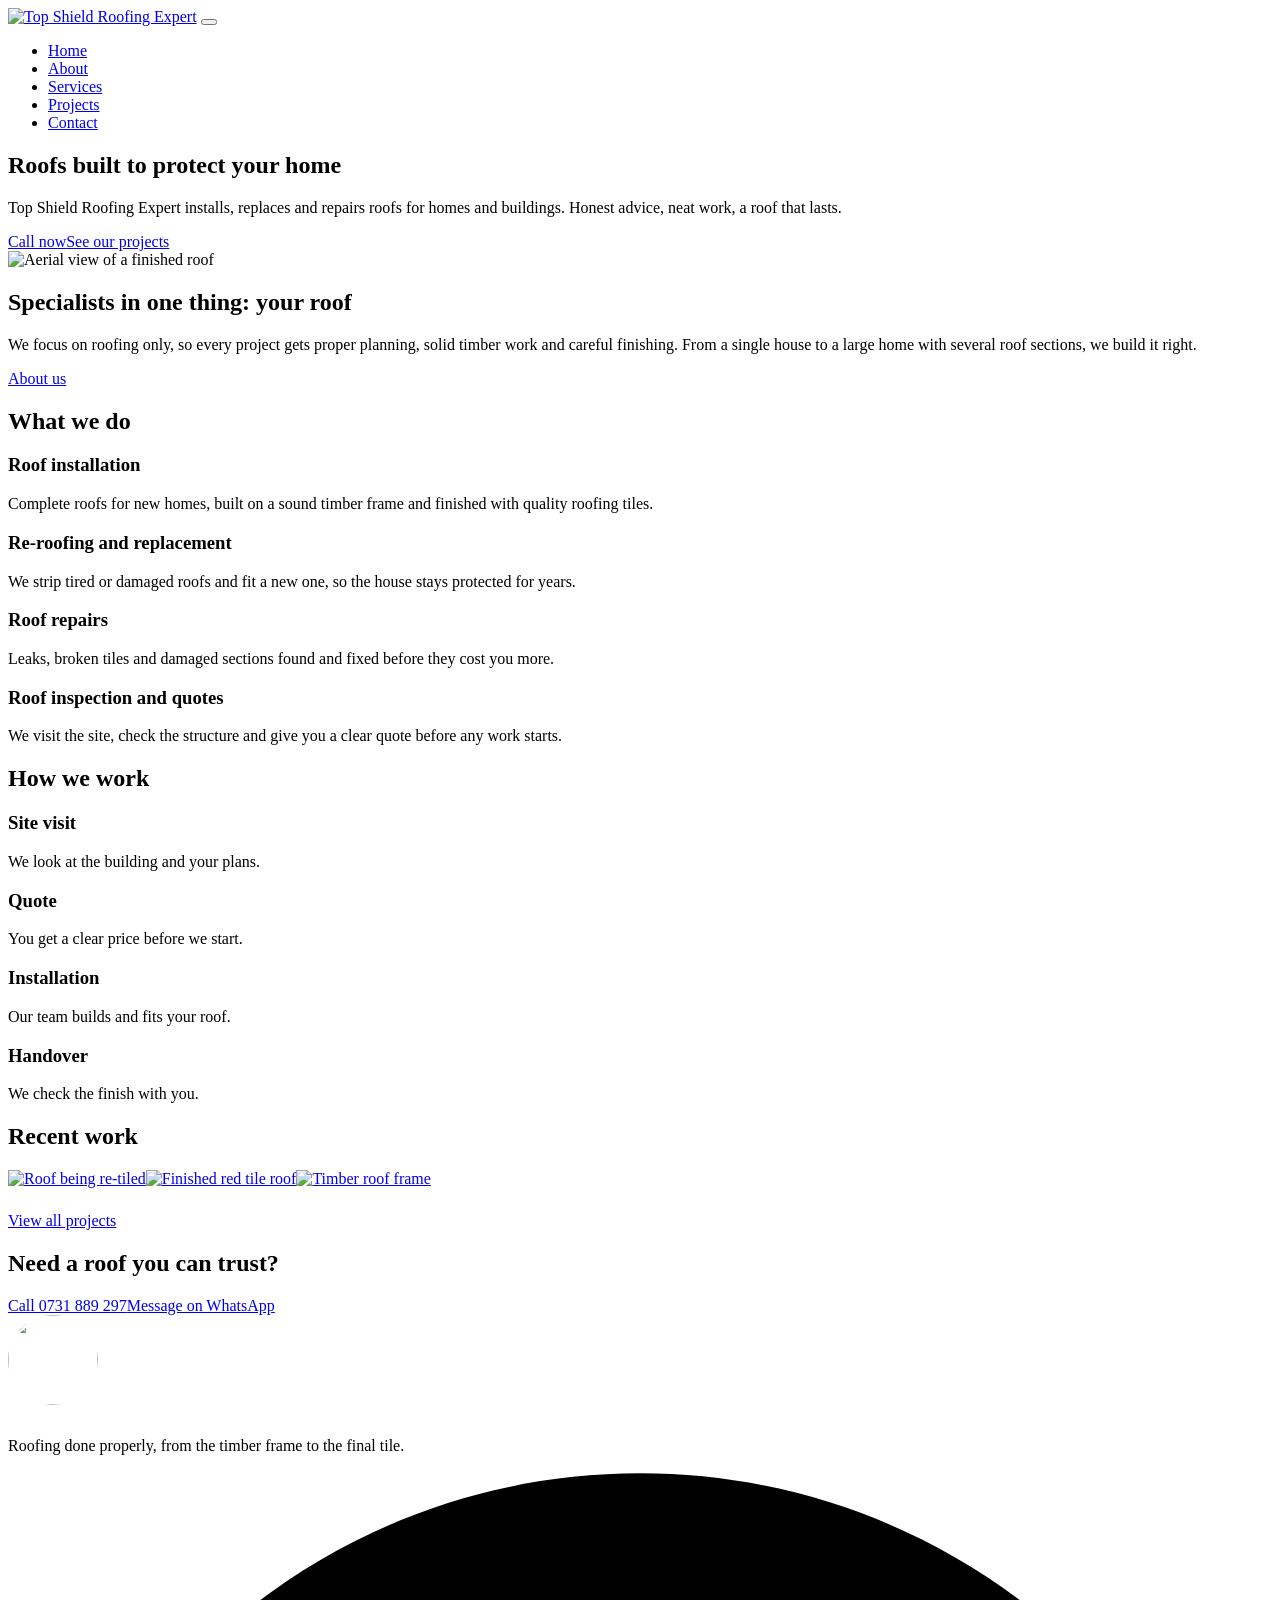
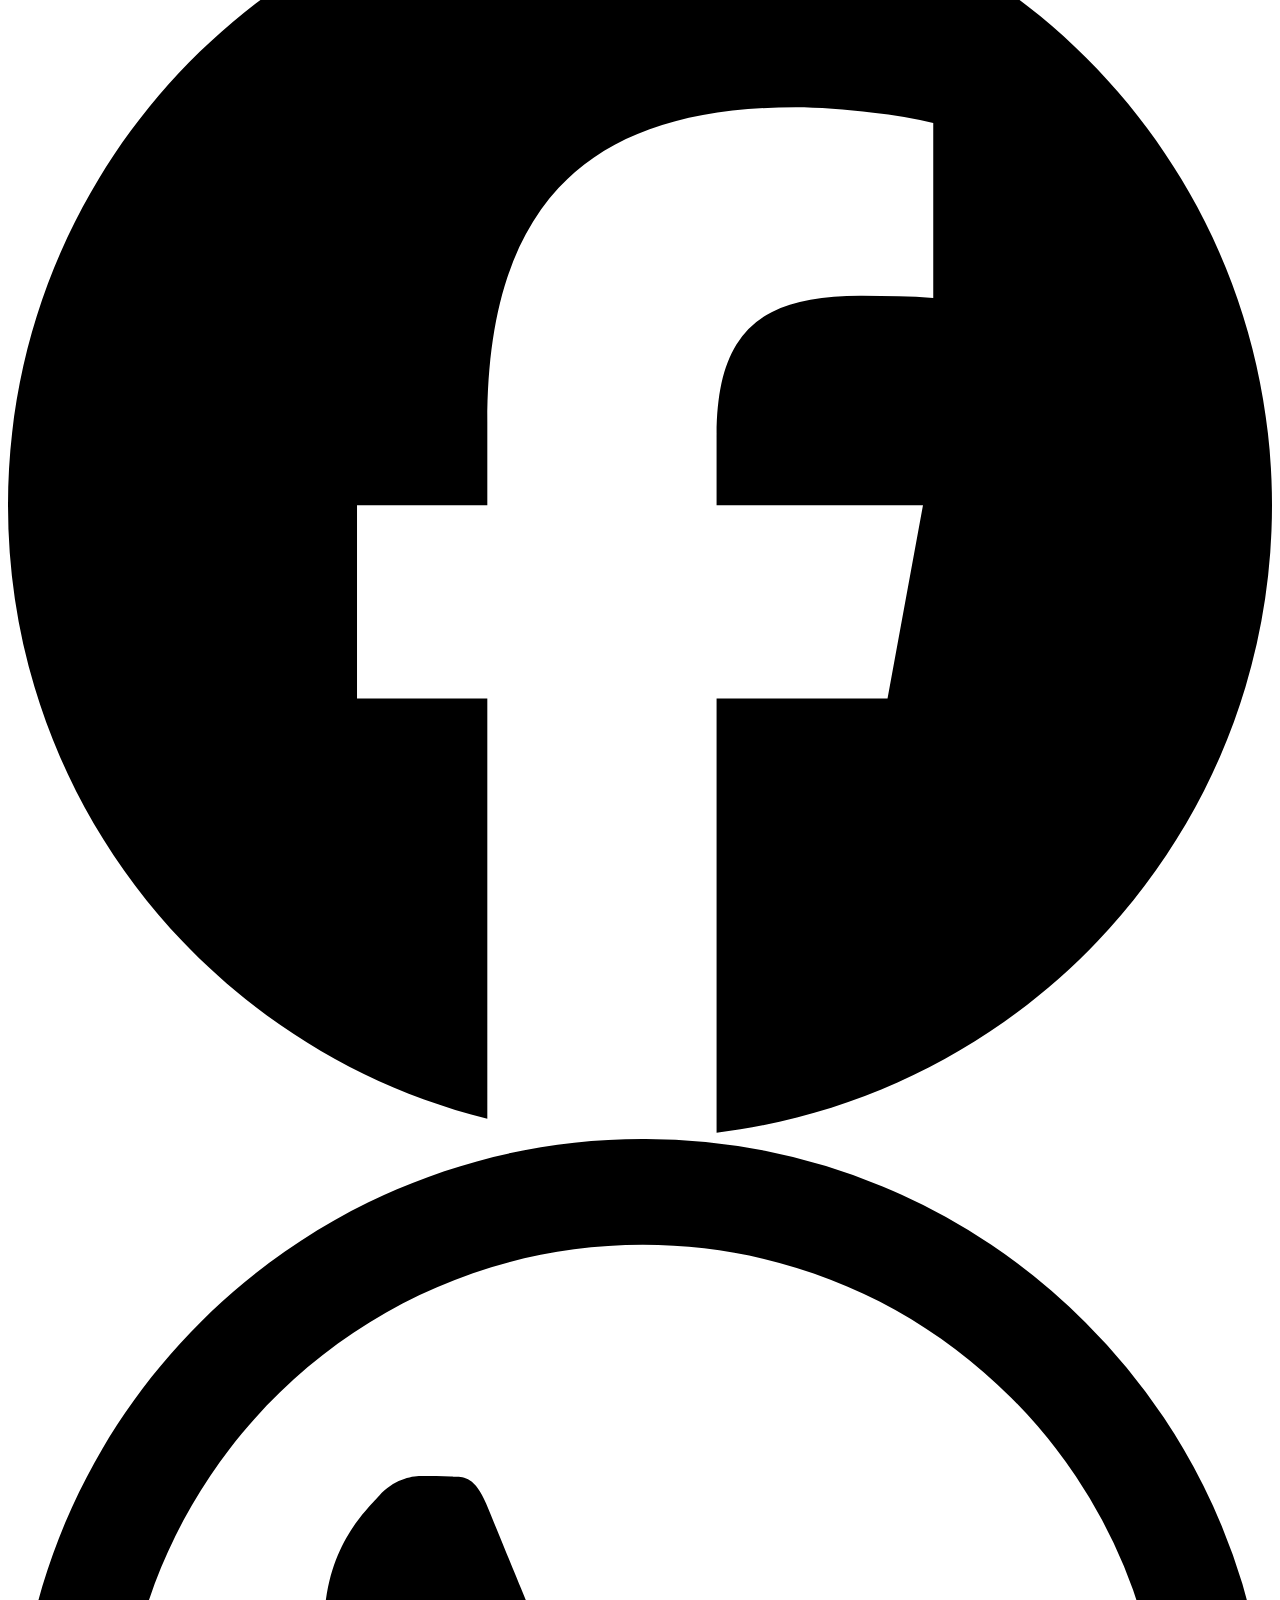
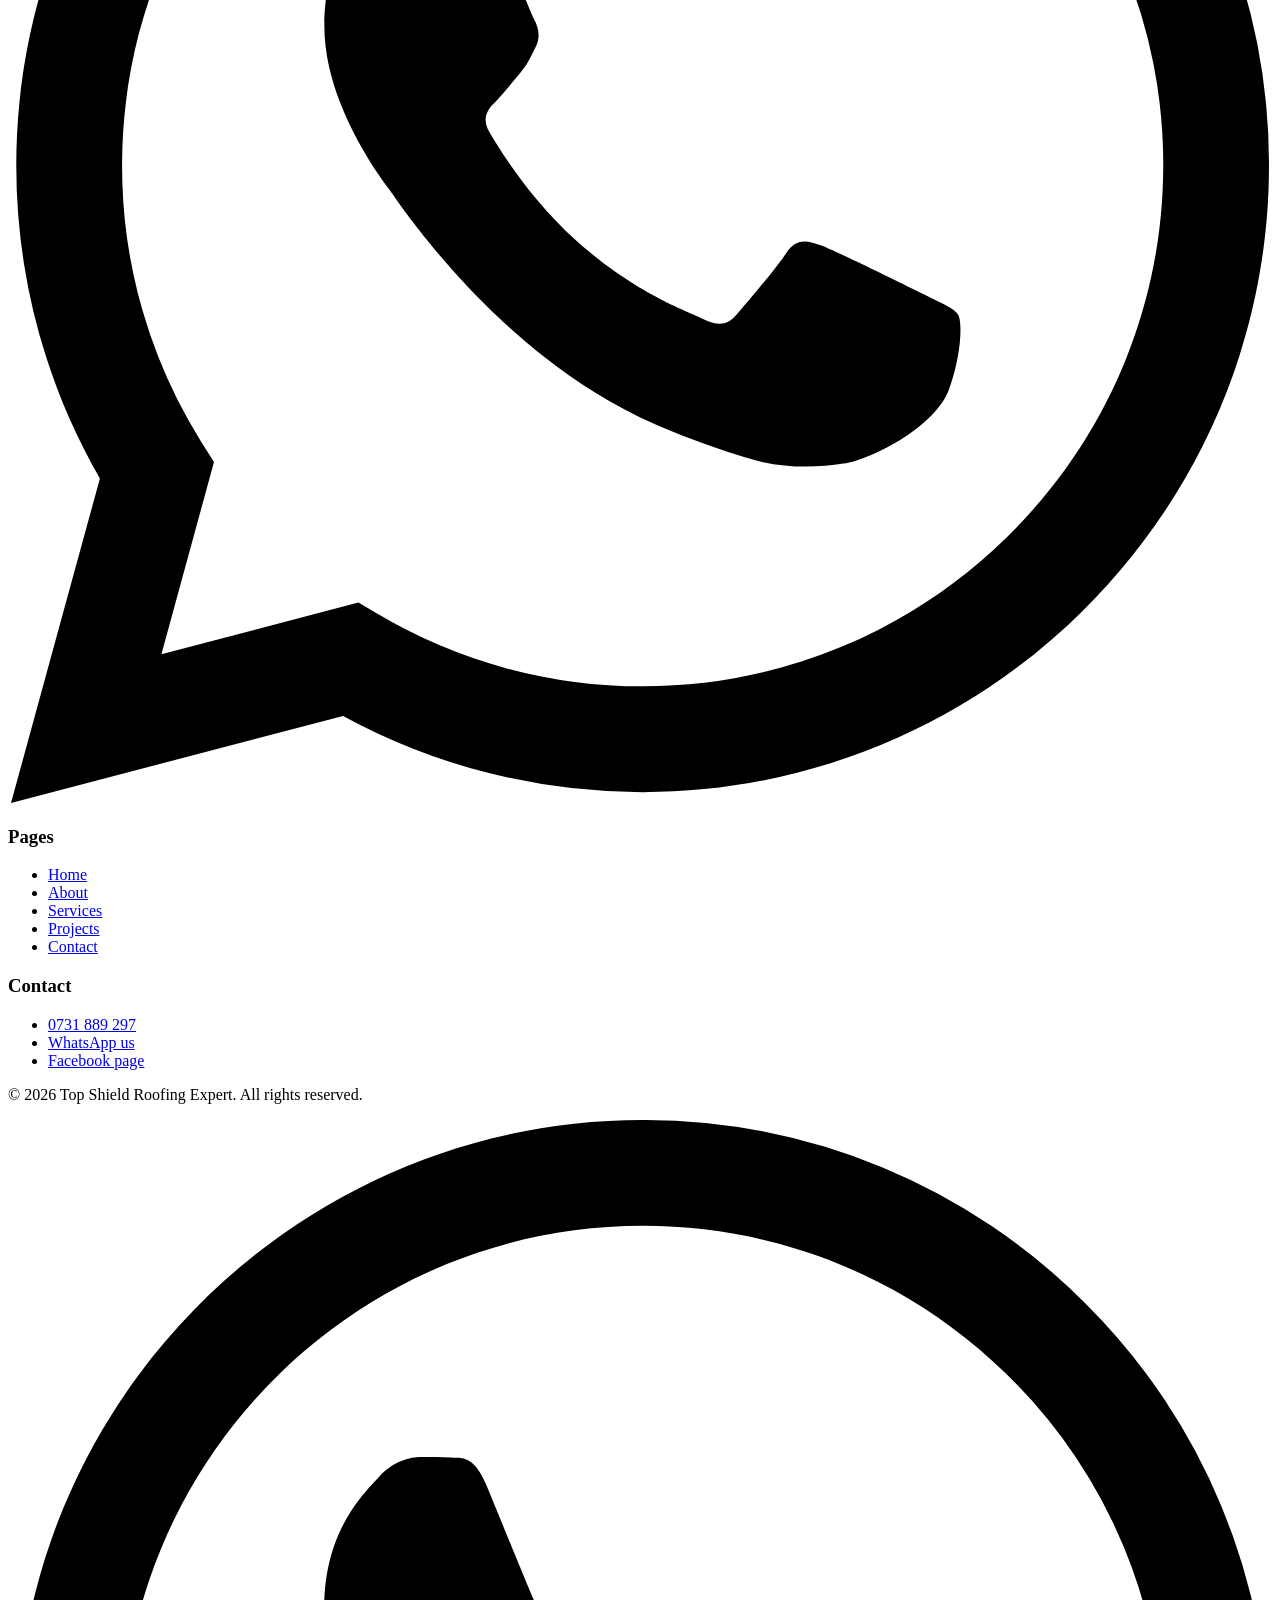
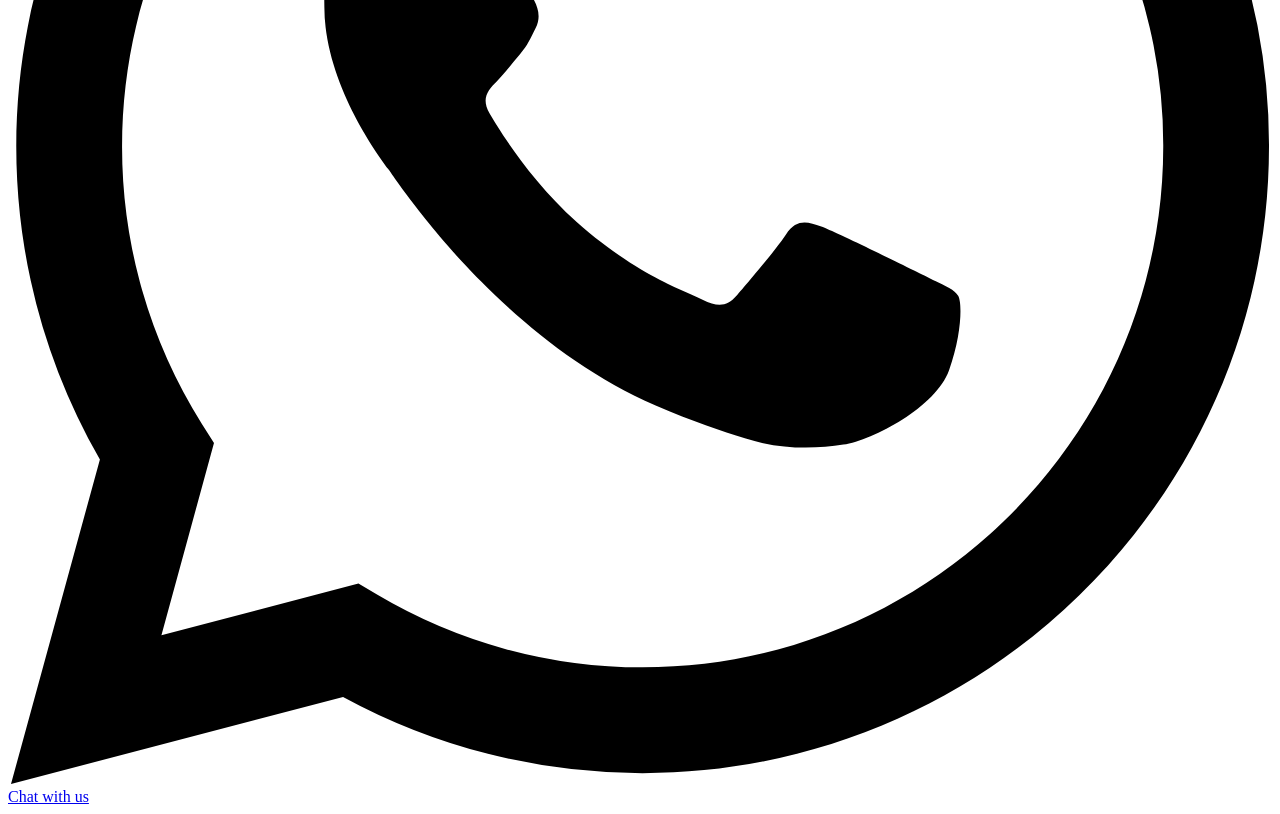
==== index.html @ 204153e8 "Add files via upload" ====
<!DOCTYPE html><html lang="en"><head><meta charset="utf-8"><meta name="viewport" content="width=device-width,initial-scale=1">
<title>Home | Top Shield Roofing Expert</title><meta name="description" content="Top Shield Roofing Expert: roof installation, re-roofing and repairs. Call or WhatsApp 0731 889 297.">
<link rel="icon" href="images/favicon.png"><link rel="preconnect" href="https://fonts.googleapis.com"><link rel="preconnect" href="https://fonts.gstatic.com" crossorigin>
<link href="https://fonts.googleapis.com/css2?family=Barlow:wght@400;600&family=Barlow+Condensed:wght@700;800&display=swap" rel="stylesheet"><link rel="stylesheet" href="css/style.css"></head><body>
<header><div class="wrap nav"><a href="index.html"><img src="images/logo.png" alt="Top Shield Roofing Expert"></a>
<button class="menu" aria-label="Menu" aria-expanded="false"><span></span><span></span><span></span></button><nav><ul><li><a href="index.html" class=on>Home</a></li><li><a href="about.html">About</a></li><li><a href="services.html">Services</a></li><li><a href="projects.html">Projects</a></li><li><a href="contact.html">Contact</a></li></ul></nav></div></header>
<section class="hero"><div class="wrap"><h1>Roofs built to protect your home</h1><p>Top Shield Roofing Expert installs, replaces and repairs roofs for homes and buildings. Honest advice, neat work, a roof that lasts.</p>
<div class="acts"><a class="btn" href="tel:+254731889297">Call now</a><a class="btn ghost" href="projects.html">See our projects</a></div></div></section>
<section><div class="wrap split"><img class="rv" src="images/aerial.jpg" alt="Aerial view of a finished roof" loading="lazy"><div class="rv"><h2>Specialists in one thing: your roof</h2>
<p class="lead">We focus on roofing only, so every project gets proper planning, solid timber work and careful finishing. From a single house to a large home with several roof sections, we build it right.</p><a class="btn" href="about.html">About us</a></div></div></section>
<section style="padding-top:0"><div class="wrap"><h2 class="rv">What we do</h2><div class="rows"><div class="row rv"><h3>Roof installation</h3><p>Complete roofs for new homes, built on a sound timber frame and finished with quality roofing tiles.</p></div><div class="row rv"><h3>Re-roofing and replacement</h3><p>We strip tired or damaged roofs and fit a new one, so the house stays protected for years.</p></div><div class="row rv"><h3>Roof repairs</h3><p>Leaks, broken tiles and damaged sections found and fixed before they cost you more.</p></div><div class="row rv"><h3>Roof inspection and quotes</h3><p>We visit the site, check the structure and give you a clear quote before any work starts.</p></div></div></div></section>
<section class="dark"><div class="wrap"><h2 class="rv">How we work</h2><div class="steps rv"><div><h3>Site visit</h3><p>We look at the building and your plans.</p></div><div><h3>Quote</h3><p>You get a clear price before we start.</p></div><div><h3>Installation</h3><p>Our team builds and fits your roof.</p></div><div><h3>Handover</h3><p>We check the finish with you.</p></div></div></div></section>
<section><div class="wrap"><h2 class="rv">Recent work</h2><div class="feat rv"><a href="images/projects/p1.jpg" data-lb><img src="images/projects/p1.jpg" alt="Roof being re-tiled" loading="lazy"></a><a href="images/projects/p2.jpg" data-lb><img src="images/projects/p2.jpg" alt="Finished red tile roof" loading="lazy"></a><a href="images/projects/p3.jpg" data-lb><img src="images/projects/p3.jpg" alt="Timber roof frame" loading="lazy"></a></div>
<p style="margin-top:1.5rem"><a class="btn" href="projects.html">View all projects</a></p></div></section><section class="band"><div class="wrap rv"><h2>Need a roof you can trust?</h2><a class="btn" href="tel:+254731889297">Call 0731 889 297</a><a class="btn ghost" href="https://wa.me/254731889297?text=Hello%20Top%20Shield%2C%20I%27d%20like%20a%20roofing%20quote." target="_blank" rel="noopener">Message on WhatsApp</a></div></section>
<footer><div class="wrap"><div class="fg"><div><img src="images/logo-round.png" alt="" width="90" height="90" style="background:#fff;border-radius:50%;margin-bottom:1rem"><p>Roofing done properly, from the timber frame to the final tile.</p>
<div class="soc"><a class="fb" href="https://www.facebook.com/profile.php?id=100088681273731" target="_blank" rel="noopener" aria-label="Top Shield on Facebook"><svg viewBox="0 0 24 24"><path d="M9.101 23.691v-7.98H6.627v-3.667h2.474v-1.58c0-4.085 1.848-5.978 5.858-5.978.401 0 .955.042 1.468.103a8.68 8.68 0 0 1 1.141.195v3.325a8.623 8.623 0 0 0-.653-.036 26.805 26.805 0 0 0-.733-.009c-.707 0-1.259.096-1.675.309a1.686 1.686 0 0 0-.679.622c-.258.42-.374.995-.374 1.752v1.297h3.919l-.386 2.103-.287 1.564h-3.246v8.245C19.396 23.238 24 18.179 24 12.044c0-6.627-5.373-12-12-12s-12 5.373-12 12c0 5.628 3.874 10.35 9.101 11.647Z"/></svg></a><a class="wa" href="https://wa.me/254731889297?text=Hello%20Top%20Shield%2C%20I%27d%20like%20a%20roofing%20quote." target="_blank" rel="noopener" aria-label="Chat on WhatsApp"><svg viewBox="0 0 24 24"><path d="M17.472 14.382c-.297-.149-1.758-.867-2.03-.967-.273-.099-.471-.148-.67.15-.197.297-.767.966-.94 1.164-.173.199-.347.223-.644.075-.297-.15-1.255-.463-2.39-1.475-.883-.788-1.48-1.761-1.653-2.059-.173-.297-.018-.458.13-.606.134-.133.298-.347.446-.52.149-.174.198-.298.298-.497.099-.198.05-.371-.025-.52-.075-.149-.669-1.612-.916-2.207-.242-.579-.487-.5-.669-.51-.173-.008-.371-.01-.57-.01-.198 0-.52.074-.792.372-.272.297-1.04 1.016-1.04 2.479 0 1.462 1.065 2.875 1.213 3.074.149.198 2.096 3.2 5.077 4.487.709.306 1.262.489 1.694.625.712.227 1.36.195 1.871.118.571-.085 1.758-.719 2.006-1.413.248-.694.248-1.289.173-1.413-.074-.124-.272-.198-.57-.347m-5.421 7.403h-.004a9.87 9.87 0 01-5.031-1.378l-.361-.214-3.741.982.998-3.648-.235-.374a9.86 9.86 0 01-1.51-5.26c.001-5.45 4.436-9.884 9.888-9.884 2.64 0 5.122 1.03 6.988 2.898a9.825 9.825 0 012.893 6.994c-.003 5.45-4.437 9.884-9.885 9.884m8.413-18.297A11.815 11.815 0 0012.05 0C5.495 0 .16 5.335.157 11.892c0 2.096.547 4.142 1.588 5.945L.057 24l6.305-1.654a11.882 11.882 0 005.683 1.448h.005c6.554 0 11.89-5.335 11.893-11.893a11.821 11.821 0 00-3.48-8.413Z"/></svg></a></div></div>
<div><h3>Pages</h3><ul><li><a href="index.html" class=on>Home</a></li><li><a href="about.html">About</a></li><li><a href="services.html">Services</a></li><li><a href="projects.html">Projects</a></li><li><a href="contact.html">Contact</a></li></ul></div><div><h3>Contact</h3><ul><li><a href="tel:+254731889297">0731 889 297</a></li><li><a href="https://wa.me/254731889297?text=Hello%20Top%20Shield%2C%20I%27d%20like%20a%20roofing%20quote." target="_blank" rel="noopener">WhatsApp us</a></li><li><a href="https://www.facebook.com/profile.php?id=100088681273731" target="_blank" rel="noopener">Facebook page</a></li></ul></div></div>
<p class="copy">&copy; 2026 Top Shield Roofing Expert. All rights reserved.</p></div></footer>
<a class="float" href="https://wa.me/254731889297?text=Hello%20Top%20Shield%2C%20I%27d%20like%20a%20roofing%20quote." target="_blank" rel="noopener" aria-label="Chat on WhatsApp"><svg viewBox="0 0 24 24"><path d="M17.472 14.382c-.297-.149-1.758-.867-2.03-.967-.273-.099-.471-.148-.67.15-.197.297-.767.966-.94 1.164-.173.199-.347.223-.644.075-.297-.15-1.255-.463-2.39-1.475-.883-.788-1.48-1.761-1.653-2.059-.173-.297-.018-.458.13-.606.134-.133.298-.347.446-.52.149-.174.198-.298.298-.497.099-.198.05-.371-.025-.52-.075-.149-.669-1.612-.916-2.207-.242-.579-.487-.5-.669-.51-.173-.008-.371-.01-.57-.01-.198 0-.52.074-.792.372-.272.297-1.04 1.016-1.04 2.479 0 1.462 1.065 2.875 1.213 3.074.149.198 2.096 3.2 5.077 4.487.709.306 1.262.489 1.694.625.712.227 1.36.195 1.871.118.571-.085 1.758-.719 2.006-1.413.248-.694.248-1.289.173-1.413-.074-.124-.272-.198-.57-.347m-5.421 7.403h-.004a9.87 9.87 0 01-5.031-1.378l-.361-.214-3.741.982.998-3.648-.235-.374a9.86 9.86 0 01-1.51-5.26c.001-5.45 4.436-9.884 9.888-9.884 2.64 0 5.122 1.03 6.988 2.898a9.825 9.825 0 012.893 6.994c-.003 5.45-4.437 9.884-9.885 9.884m8.413-18.297A11.815 11.815 0 0012.05 0C5.495 0 .16 5.335.157 11.892c0 2.096.547 4.142 1.588 5.945L.057 24l6.305-1.654a11.882 11.882 0 005.683 1.448h.005c6.554 0 11.89-5.335 11.893-11.893a11.821 11.821 0 00-3.48-8.413Z"/></svg><span>Chat with us</span></a>
<script src="js/main.js"></script></body></html>
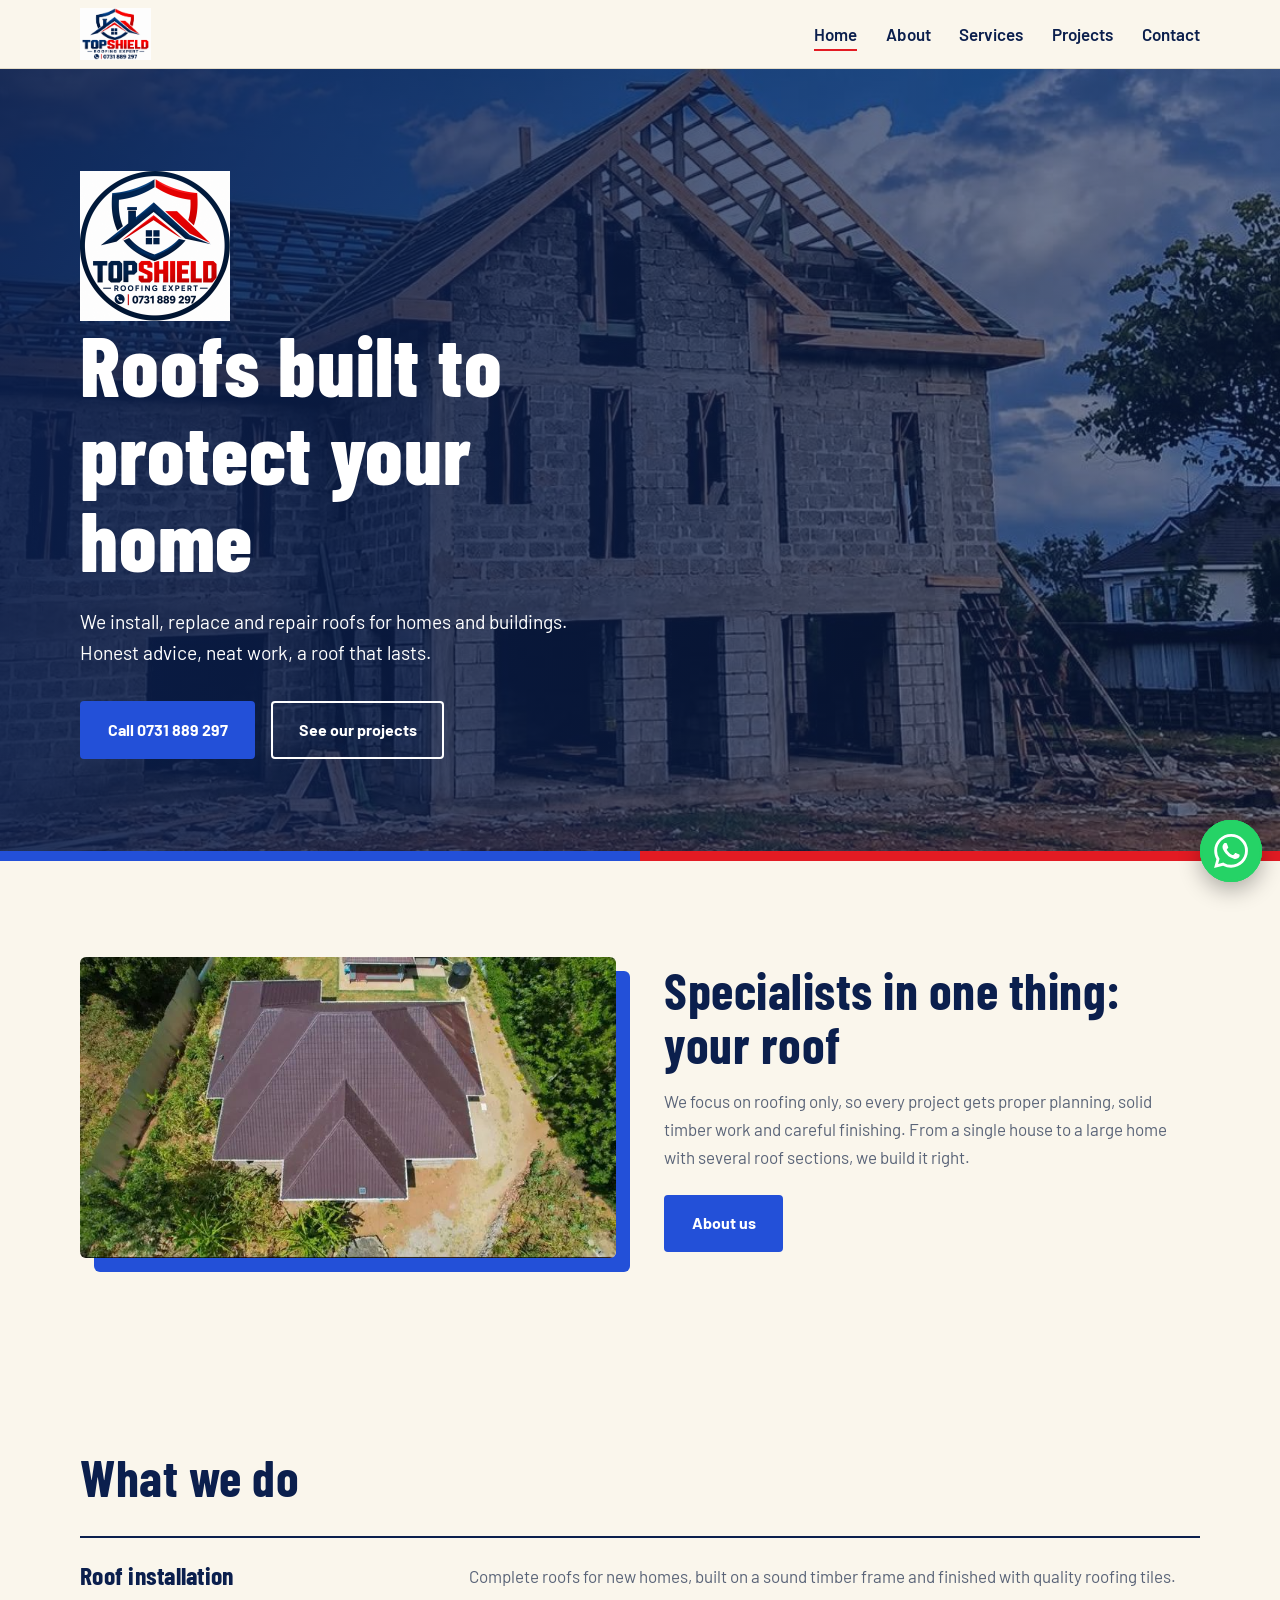
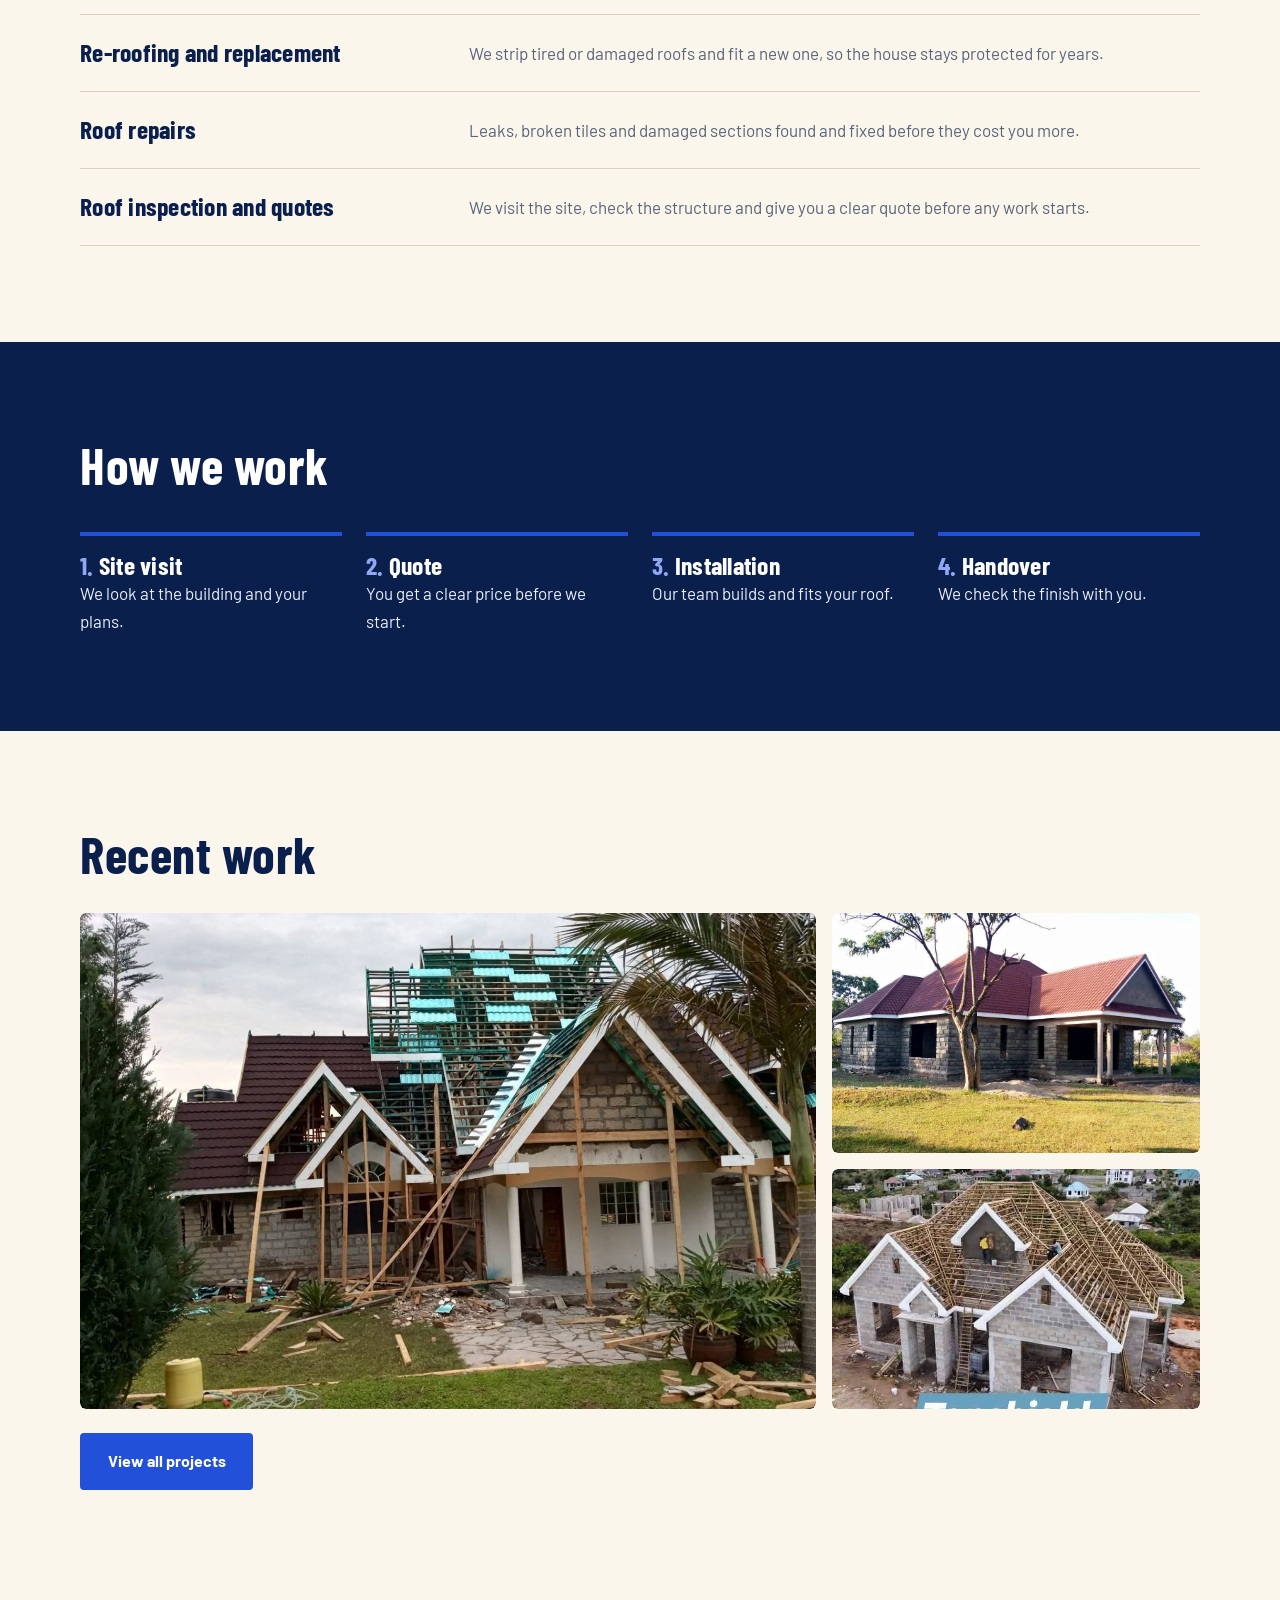
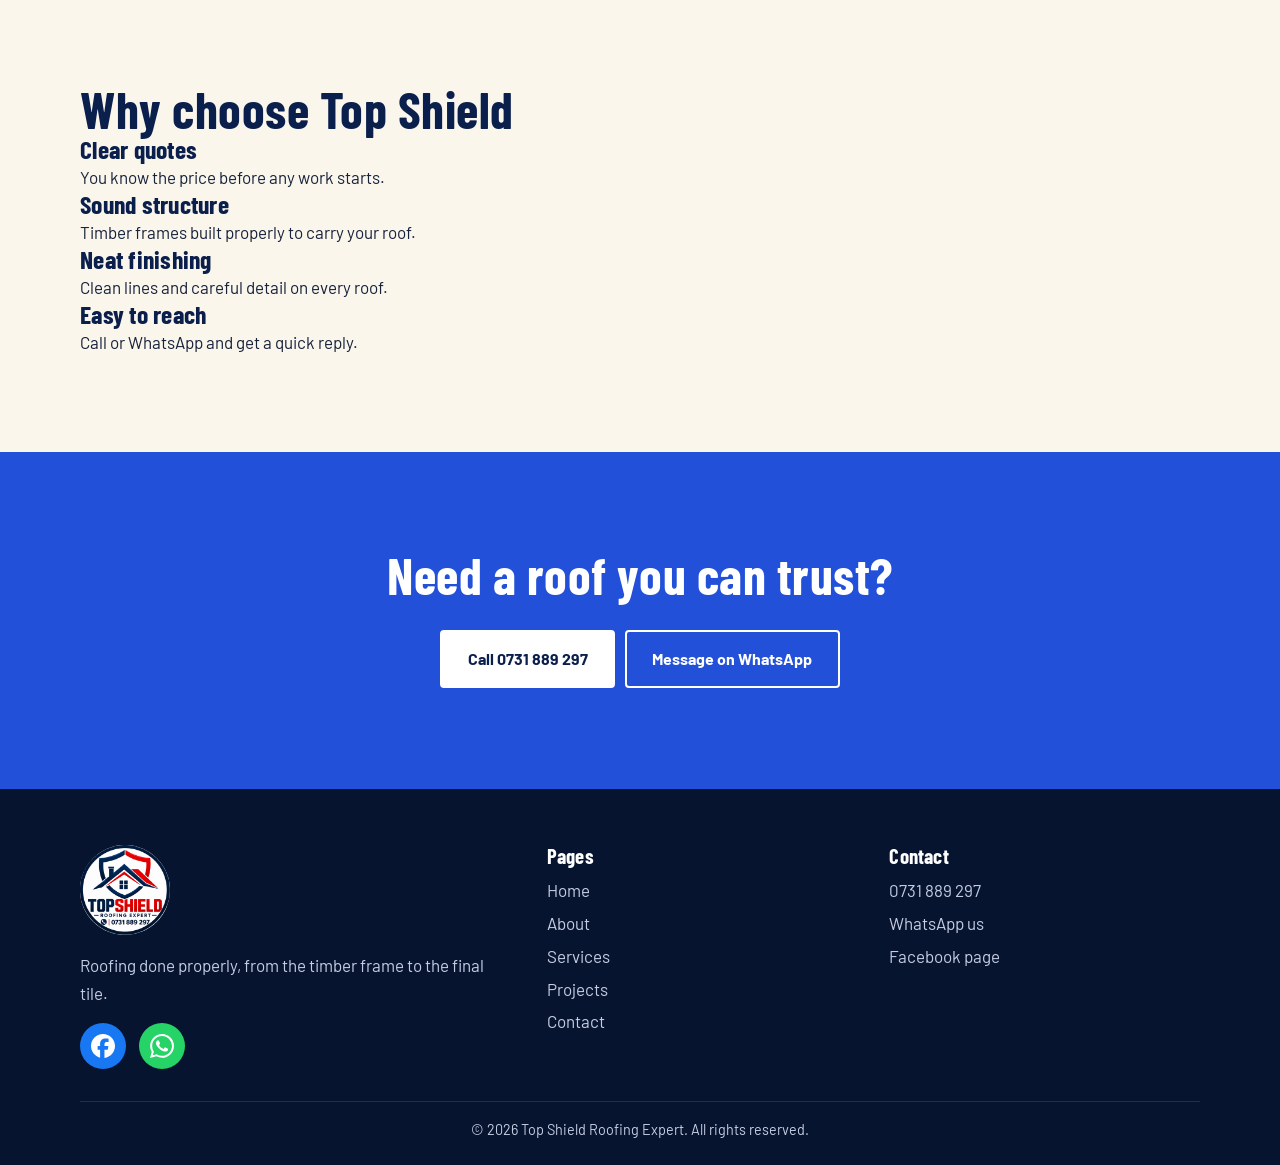
==== commit 0be5a445: "Add files via upload" ====
--- a/index.html
+++ b/index.html
@@ -4,14 +4,14 @@
 <link href="https://fonts.googleapis.com/css2?family=Barlow:wght@400;600&family=Barlow+Condensed:wght@700;800&display=swap" rel="stylesheet"><link rel="stylesheet" href="css/style.css"></head><body>
 <header><div class="wrap nav"><a href="index.html"><img src="images/logo.png" alt="Top Shield Roofing Expert"></a>
 <button class="menu" aria-label="Menu" aria-expanded="false"><span></span><span></span><span></span></button><nav><ul><li><a href="index.html" class=on>Home</a></li><li><a href="about.html">About</a></li><li><a href="services.html">Services</a></li><li><a href="projects.html">Projects</a></li><li><a href="contact.html">Contact</a></li></ul></nav></div></header>
-<section class="hero"><div class="wrap"><h1>Roofs built to protect your home</h1><p>Top Shield Roofing Expert installs, replaces and repairs roofs for homes and buildings. Honest advice, neat work, a roof that lasts.</p>
-<div class="acts"><a class="btn" href="tel:+254731889297">Call now</a><a class="btn ghost" href="projects.html">See our projects</a></div></div></section>
+<section class="hero"><div class="slides" id="slides"></div><div class="wrap hc"><img class="hlogo" src="images/logo-round.png" alt="Top Shield Roofing Expert logo" width="150" height="150"><h1>Roofs built to protect your home</h1><p>We install, replace and repair roofs for homes and buildings. Honest advice, neat work, a roof that lasts.</p>
+<div class="acts"><a class="btn red" href="tel:+254731889297">Call 0731 889 297</a><a class="btn ghost" href="projects.html">See our projects</a></div></div></section>
 <section><div class="wrap split"><img class="rv" src="images/aerial.jpg" alt="Aerial view of a finished roof" loading="lazy"><div class="rv"><h2>Specialists in one thing: your roof</h2>
 <p class="lead">We focus on roofing only, so every project gets proper planning, solid timber work and careful finishing. From a single house to a large home with several roof sections, we build it right.</p><a class="btn" href="about.html">About us</a></div></div></section>
-<section style="padding-top:0"><div class="wrap"><h2 class="rv">What we do</h2><div class="rows"><div class="row rv"><h3>Roof installation</h3><p>Complete roofs for new homes, built on a sound timber frame and finished with quality roofing tiles.</p></div><div class="row rv"><h3>Re-roofing and replacement</h3><p>We strip tired or damaged roofs and fit a new one, so the house stays protected for years.</p></div><div class="row rv"><h3>Roof repairs</h3><p>Leaks, broken tiles and damaged sections found and fixed before they cost you more.</p></div><div class="row rv"><h3>Roof inspection and quotes</h3><p>We visit the site, check the structure and give you a clear quote before any work starts.</p></div></div></div></section>
+<section class="alt"><div class="wrap"><h2 class="rv">What we do</h2><div class="rows"><div class="row rv"><h3>Roof installation</h3><p>Complete roofs for new homes, built on a sound timber frame and finished with quality roofing tiles.</p></div><div class="row rv"><h3>Re-roofing and replacement</h3><p>We strip tired or damaged roofs and fit a new one, so the house stays protected for years.</p></div><div class="row rv"><h3>Roof repairs</h3><p>Leaks, broken tiles and damaged sections found and fixed before they cost you more.</p></div><div class="row rv"><h3>Roof inspection and quotes</h3><p>We visit the site, check the structure and give you a clear quote before any work starts.</p></div></div></div></section>
 <section class="dark"><div class="wrap"><h2 class="rv">How we work</h2><div class="steps rv"><div><h3>Site visit</h3><p>We look at the building and your plans.</p></div><div><h3>Quote</h3><p>You get a clear price before we start.</p></div><div><h3>Installation</h3><p>Our team builds and fits your roof.</p></div><div><h3>Handover</h3><p>We check the finish with you.</p></div></div></div></section>
 <section><div class="wrap"><h2 class="rv">Recent work</h2><div class="feat rv"><a href="images/projects/p1.jpg" data-lb><img src="images/projects/p1.jpg" alt="Roof being re-tiled" loading="lazy"></a><a href="images/projects/p2.jpg" data-lb><img src="images/projects/p2.jpg" alt="Finished red tile roof" loading="lazy"></a><a href="images/projects/p3.jpg" data-lb><img src="images/projects/p3.jpg" alt="Timber roof frame" loading="lazy"></a></div>
-<p style="margin-top:1.5rem"><a class="btn" href="projects.html">View all projects</a></p></div></section><section class="band"><div class="wrap rv"><h2>Need a roof you can trust?</h2><a class="btn" href="tel:+254731889297">Call 0731 889 297</a><a class="btn ghost" href="https://wa.me/254731889297?text=Hello%20Top%20Shield%2C%20I%27d%20like%20a%20roofing%20quote." target="_blank" rel="noopener">Message on WhatsApp</a></div></section>
+<p style="margin-top:1.5rem"><a class="btn" href="projects.html">View all projects</a></p></div></section><section class="alt"><div class="wrap"><h2 class="rv">Why choose Top Shield</h2><div class="why rv"><div><h3>Clear quotes</h3><p>You know the price before any work starts.</p></div><div><h3>Sound structure</h3><p>Timber frames built properly to carry your roof.</p></div><div><h3>Neat finishing</h3><p>Clean lines and careful detail on every roof.</p></div><div><h3>Easy to reach</h3><p>Call or WhatsApp and get a quick reply.</p></div></div></div></section><section class="band"><div class="wrap rv"><h2>Need a roof you can trust?</h2><a class="btn" href="tel:+254731889297">Call 0731 889 297</a><a class="btn ghost" href="https://wa.me/254731889297?text=Hello%20Top%20Shield%2C%20I%27d%20like%20a%20roofing%20quote." target="_blank" rel="noopener">Message on WhatsApp</a></div></section>
 <footer><div class="wrap"><div class="fg"><div><img src="images/logo-round.png" alt="" width="90" height="90" style="background:#fff;border-radius:50%;margin-bottom:1rem"><p>Roofing done properly, from the timber frame to the final tile.</p>
 <div class="soc"><a class="fb" href="https://www.facebook.com/profile.php?id=100088681273731" target="_blank" rel="noopener" aria-label="Top Shield on Facebook"><svg viewBox="0 0 24 24"><path d="M9.101 23.691v-7.98H6.627v-3.667h2.474v-1.58c0-4.085 1.848-5.978 5.858-5.978.401 0 .955.042 1.468.103a8.68 8.68 0 0 1 1.141.195v3.325a8.623 8.623 0 0 0-.653-.036 26.805 26.805 0 0 0-.733-.009c-.707 0-1.259.096-1.675.309a1.686 1.686 0 0 0-.679.622c-.258.42-.374.995-.374 1.752v1.297h3.919l-.386 2.103-.287 1.564h-3.246v8.245C19.396 23.238 24 18.179 24 12.044c0-6.627-5.373-12-12-12s-12 5.373-12 12c0 5.628 3.874 10.35 9.101 11.647Z"/></svg></a><a class="wa" href="https://wa.me/254731889297?text=Hello%20Top%20Shield%2C%20I%27d%20like%20a%20roofing%20quote." target="_blank" rel="noopener" aria-label="Chat on WhatsApp"><svg viewBox="0 0 24 24"><path d="M17.472 14.382c-.297-.149-1.758-.867-2.03-.967-.273-.099-.471-.148-.67.15-.197.297-.767.966-.94 1.164-.173.199-.347.223-.644.075-.297-.15-1.255-.463-2.39-1.475-.883-.788-1.48-1.761-1.653-2.059-.173-.297-.018-.458.13-.606.134-.133.298-.347.446-.52.149-.174.198-.298.298-.497.099-.198.05-.371-.025-.52-.075-.149-.669-1.612-.916-2.207-.242-.579-.487-.5-.669-.51-.173-.008-.371-.01-.57-.01-.198 0-.52.074-.792.372-.272.297-1.04 1.016-1.04 2.479 0 1.462 1.065 2.875 1.213 3.074.149.198 2.096 3.2 5.077 4.487.709.306 1.262.489 1.694.625.712.227 1.36.195 1.871.118.571-.085 1.758-.719 2.006-1.413.248-.694.248-1.289.173-1.413-.074-.124-.272-.198-.57-.347m-5.421 7.403h-.004a9.87 9.87 0 01-5.031-1.378l-.361-.214-3.741.982.998-3.648-.235-.374a9.86 9.86 0 01-1.51-5.26c.001-5.45 4.436-9.884 9.888-9.884 2.64 0 5.122 1.03 6.988 2.898a9.825 9.825 0 012.893 6.994c-.003 5.45-4.437 9.884-9.885 9.884m8.413-18.297A11.815 11.815 0 0012.05 0C5.495 0 .16 5.335.157 11.892c0 2.096.547 4.142 1.588 5.945L.057 24l6.305-1.654a11.882 11.882 0 005.683 1.448h.005c6.554 0 11.89-5.335 11.893-11.893a11.821 11.821 0 00-3.48-8.413Z"/></svg></a></div></div>
 <div><h3>Pages</h3><ul><li><a href="index.html" class=on>Home</a></li><li><a href="about.html">About</a></li><li><a href="services.html">Services</a></li><li><a href="projects.html">Projects</a></li><li><a href="contact.html">Contact</a></li></ul></div><div><h3>Contact</h3><ul><li><a href="tel:+254731889297">0731 889 297</a></li><li><a href="https://wa.me/254731889297?text=Hello%20Top%20Shield%2C%20I%27d%20like%20a%20roofing%20quote." target="_blank" rel="noopener">WhatsApp us</a></li><li><a href="https://www.facebook.com/profile.php?id=100088681273731" target="_blank" rel="noopener">Facebook page</a></li></ul></div></div>
--- a/css/style.css
+++ b/css/style.css
@@ -0,0 +1,60 @@
+:root{--navy:#0B1F4D;--royal:#2350D8;--cream:#FAF6EC;--sand:#F0EADA;--red:#E31B23;--ink:#17223B;--mute:#5A6478}
+*{box-sizing:border-box;margin:0}html{scroll-behavior:smooth}
+body{font:17px/1.65 'Barlow',sans-serif;background:var(--cream);color:var(--ink);overflow-x:hidden}
+h1,h2,h3{font-family:'Barlow Condensed',sans-serif;line-height:1.05;color:var(--navy);letter-spacing:.01em}
+h1{font-size:clamp(2.6rem,8vw,5.2rem);font-weight:800}h2{font-size:clamp(2rem,5vw,3.2rem);font-weight:700}h3{font-size:1.6rem;font-weight:700}
+img{max-width:100%;display:block}a{color:inherit}
+.wrap{width:min(1120px,92%);margin:auto}section{padding:clamp(3.5rem,8vw,6rem) 0}
+header{position:sticky;top:0;z-index:50;background:rgba(250,246,236,.94);backdrop-filter:blur(8px);border-bottom:1px solid #e3dcc8;transition:box-shadow .3s}
+header.sc{box-shadow:0 6px 24px rgba(11,31,77,.12)}
+.nav{display:flex;align-items:center;justify-content:space-between;height:68px}
+.nav img{height:52px;width:auto}
+nav ul{display:flex;gap:1.8rem;list-style:none;padding:0}
+nav a{text-decoration:none;font-weight:600;color:var(--navy);padding:.3rem 0;border-bottom:2px solid transparent;transition:.25s}
+nav a:hover,nav a.on{border-color:var(--red)}
+.menu{display:none;background:none;border:0;width:44px;height:44px;cursor:pointer}
+.menu span{display:block;height:3px;background:var(--navy);margin:6px 8px;border-radius:2px}
+.btn{display:inline-block;padding:.85rem 1.6rem;border-radius:4px;font-weight:700;text-decoration:none;background:var(--royal);color:#fff;border:2px solid var(--royal);transition:transform .25s,background .25s,box-shadow .25s;cursor:pointer;font-size:1rem}
+.btn:hover{transform:translateY(-3px);box-shadow:0 10px 22px rgba(35,80,216,.35);background:var(--navy);border-color:var(--navy)}
+.btn.ghost{background:transparent;color:#fff;border-color:#fff}.btn.ghost:hover{background:#fff;color:var(--navy)}
+.hero{position:relative;min-height:88vh;display:flex;align-items:center;color:#fff;padding:5rem 0;background:linear-gradient(100deg,rgba(11,31,77,.92),rgba(11,31,77,.5)),url(../images/hero.jpg) center/cover}
+.hero h1{color:#fff;max-width:13ch;animation:up 1.1s .1s both}.hero p{max-width:46ch;font-size:1.2rem;margin:1.4rem 0 2rem;animation:up 1.1s .35s both}
+.hero .acts{display:flex;gap:1rem;flex-wrap:wrap;animation:up 1.1s .6s both}
+.hero:after{content:"";position:absolute;left:0;bottom:0;width:100%;height:10px;background:linear-gradient(90deg,var(--royal) 50%,var(--red) 50%)}
+@keyframes up{from{opacity:0;transform:translateY(34px)}to{opacity:1;transform:none}}
+.page-head{background:var(--navy);color:#fff;padding:4rem 0 3rem;border-bottom:8px solid var(--royal)}.page-head h1{color:#fff;font-size:clamp(2.4rem,7vw,4rem)}.page-head p{max-width:55ch;margin-top:.8rem;opacity:.85}
+.split{display:grid;grid-template-columns:1fr 1fr;gap:3rem;align-items:center}
+.split img{border-radius:6px;box-shadow:14px 14px 0 var(--royal);width:100%}
+.lead{color:var(--mute);margin:1rem 0 1.5rem}
+.rows{border-top:2px solid var(--navy);margin-top:2rem}
+.row{display:grid;grid-template-columns:1fr 2fr;gap:1.5rem;padding:1.5rem 0;border-bottom:1px solid #d9d1bb;transition:padding .3s,background .3s}
+.row:hover{padding-left:1rem;background:var(--sand)}.row p{color:var(--mute)}
+.dark{background:var(--navy);color:#e8ecf8}.dark h2,.dark h3{color:#fff}
+.steps{display:grid;grid-template-columns:repeat(4,1fr);gap:1.5rem;margin-top:2.5rem;counter-reset:s}
+.steps div{border-top:4px solid var(--royal);padding-top:1rem;counter-increment:s}
+.steps h3:before{content:counter(s) ". ";color:#8fa8f5}
+.feat{display:grid;grid-template-columns:2fr 1fr;grid-template-rows:240px 240px;gap:1rem;margin-top:2rem}
+.feat img,.grid img{width:100%;height:100%;object-fit:cover;border-radius:6px;transition:transform .8s}
+.feat a:first-child{grid-row:span 2}.feat a,.grid a{overflow:hidden;border-radius:6px;display:block}
+.feat a:hover img,.grid a:hover img{transform:scale(1.07)}
+.grid{columns:3 260px;column-gap:1rem;margin-top:2rem}.grid a{margin-bottom:1rem;break-inside:avoid}.grid img{height:auto}
+.band{background:var(--royal);color:#fff;text-align:center}.band h2{color:#fff;margin-bottom:1.5rem}
+.band .btn{background:#fff;color:var(--navy);border-color:#fff;margin:.3rem}.band .btn.ghost{background:transparent;color:#fff}
+.cinfo{display:grid;grid-template-columns:1fr 1.2fr;gap:3rem}
+form{display:grid;gap:1rem}input,textarea,select{font:inherit;padding:.85rem;border:1.5px solid #cfc6ad;border-radius:4px;background:#fff;width:100%}
+input:focus,textarea:focus,select:focus,a:focus-visible,button:focus-visible{outline:3px solid var(--royal);outline-offset:2px}
+footer{background:#07142f;color:#c4cce2;padding:3.5rem 0 1.5rem}
+.fg{display:grid;grid-template-columns:1.4fr 1fr 1fr;gap:2rem}footer h3{color:#fff;font-size:1.3rem;margin-bottom:.6rem}footer a{text-decoration:none}footer li{list-style:none;margin:.3rem 0}footer ul{padding:0}footer a:hover{color:#fff}
+.soc{display:flex;gap:.8rem;margin-top:1rem}.soc a{width:46px;height:46px;border-radius:50%;display:grid;place-items:center;transition:transform .3s}.soc a:hover{transform:translateY(-4px) scale(1.08)}
+.soc svg{width:24px;height:24px;fill:#fff}.fb{background:#1877F2}.wa{background:#25D366}
+.copy{border-top:1px solid #1d2d57;margin-top:2rem;padding-top:1rem;font-size:.9rem;text-align:center}
+.float{position:fixed;right:18px;bottom:18px;z-index:60;width:62px;height:62px;border-radius:50%;background:#25D366;display:grid;place-items:center;box-shadow:0 8px 22px rgba(0,0,0,.3);animation:bob 3s ease-in-out infinite}
+.float svg{width:34px;height:34px;fill:#fff}.float:before,.float:after{content:"";position:absolute;inset:0;border-radius:50%;border:2px solid #25D366;animation:ring 2.4s infinite}.float:after{animation-delay:1.2s}
+.float span{position:absolute;right:74px;background:var(--navy);color:#fff;padding:.4rem .8rem;border-radius:4px;font-size:.9rem;white-space:nowrap;opacity:0;transform:translateX(10px);transition:.3s;pointer-events:none}.float:hover span{opacity:1;transform:none}
+@keyframes ring{to{transform:scale(1.9);opacity:0}}@keyframes bob{50%{transform:translateY(-7px)}}
+.lb{position:fixed;inset:0;background:rgba(7,20,47,.94);z-index:100;display:none;place-items:center;padding:1rem}.lb.o{display:grid}.lb img{max-height:90vh;border-radius:4px}
+.lb button{position:absolute;top:12px;right:16px;font-size:2.4rem;color:#fff;background:none;border:0;cursor:pointer}
+.js .rv{opacity:0;transform:translateY(40px);transition:opacity 1.1s ease,transform 1.1s ease}.js .rv.in{opacity:1;transform:none}
+@media(max-width:820px){.menu{display:block}nav{position:absolute;top:68px;left:0;right:0;background:var(--cream);max-height:0;overflow:hidden;transition:max-height .4s}nav.o{max-height:340px;border-bottom:1px solid #e3dcc8}nav ul{flex-direction:column;gap:0;padding:1rem 4%}nav a{display:block;padding:.7rem 0}
+.split,.cinfo,.fg,.row{grid-template-columns:1fr}.steps{grid-template-columns:1fr 1fr}.feat{grid-template-columns:1fr;grid-template-rows:none}.feat a:first-child{grid-row:auto}.feat img{height:230px}.split img{box-shadow:8px 8px 0 var(--royal)}}
+@media(prefers-reduced-motion:reduce){*{animation:none!important;transition:none!important}.js .rv{opacity:1;transform:none}}
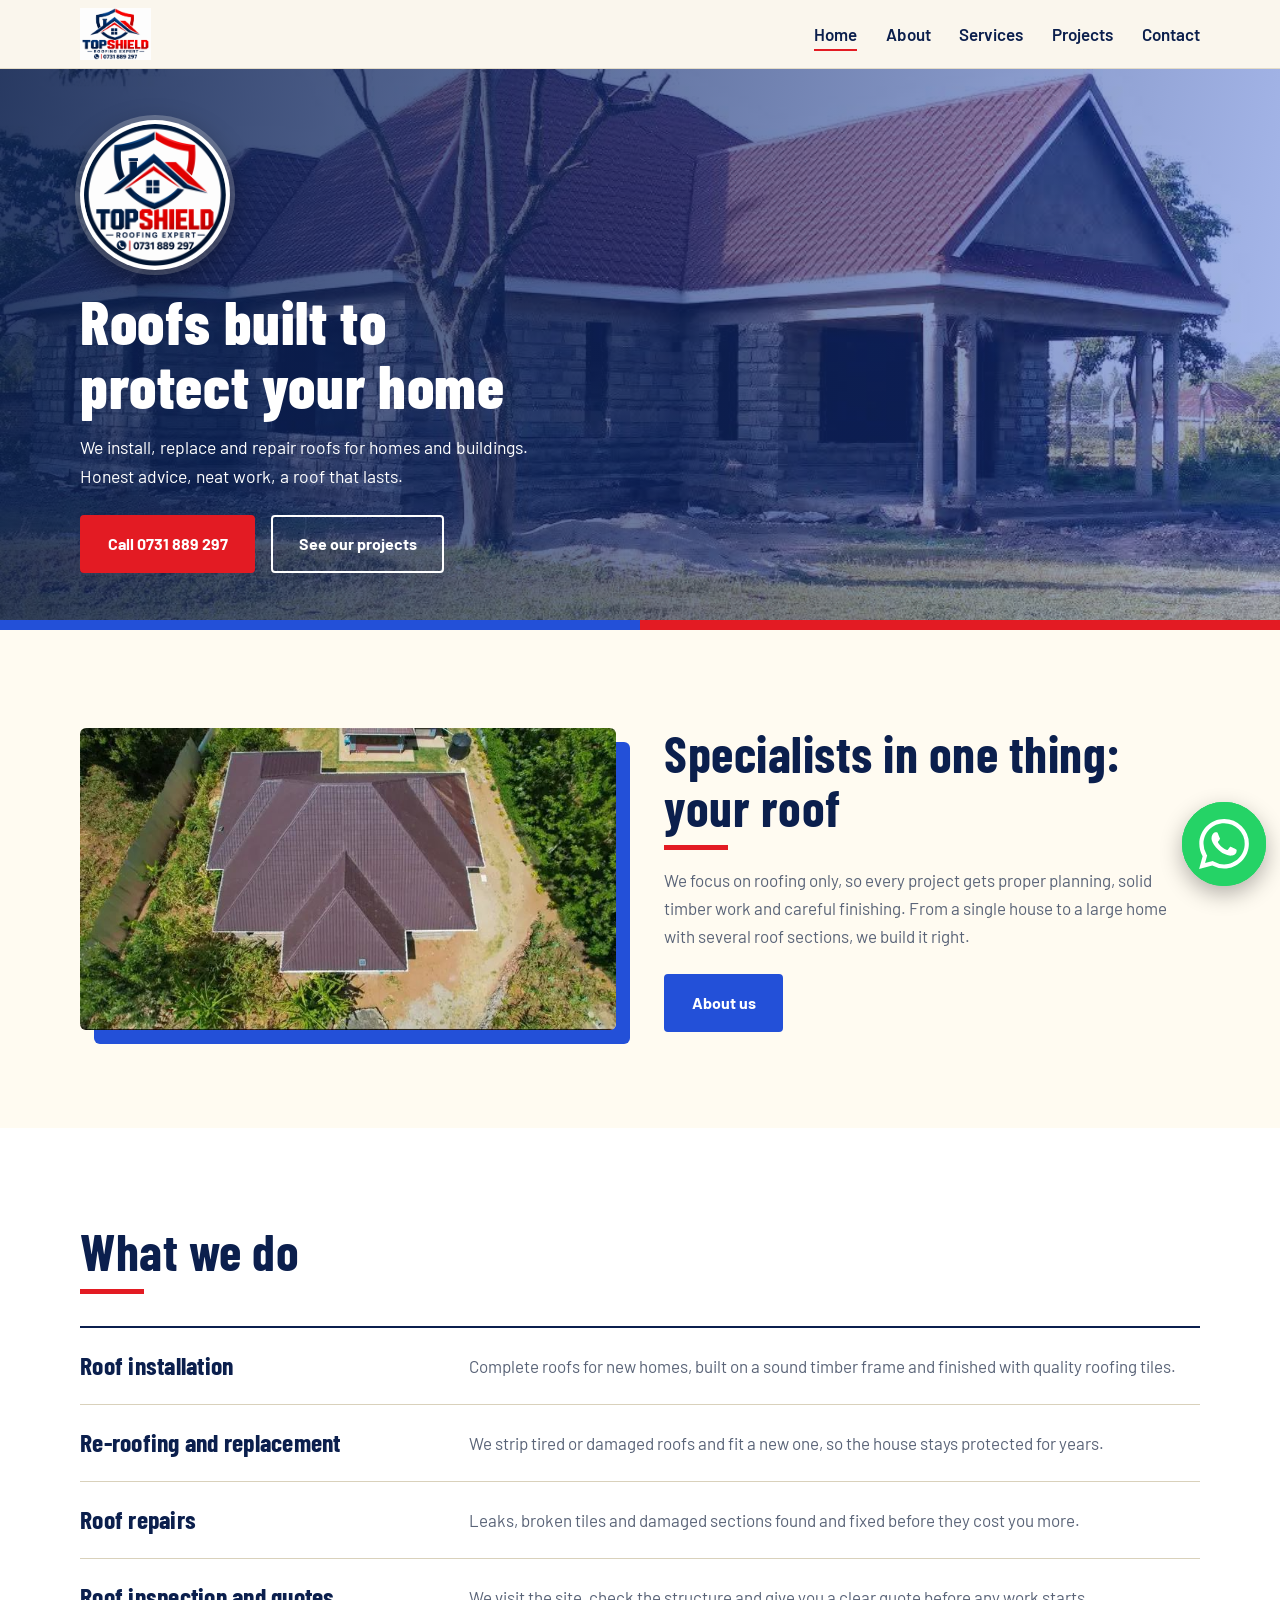
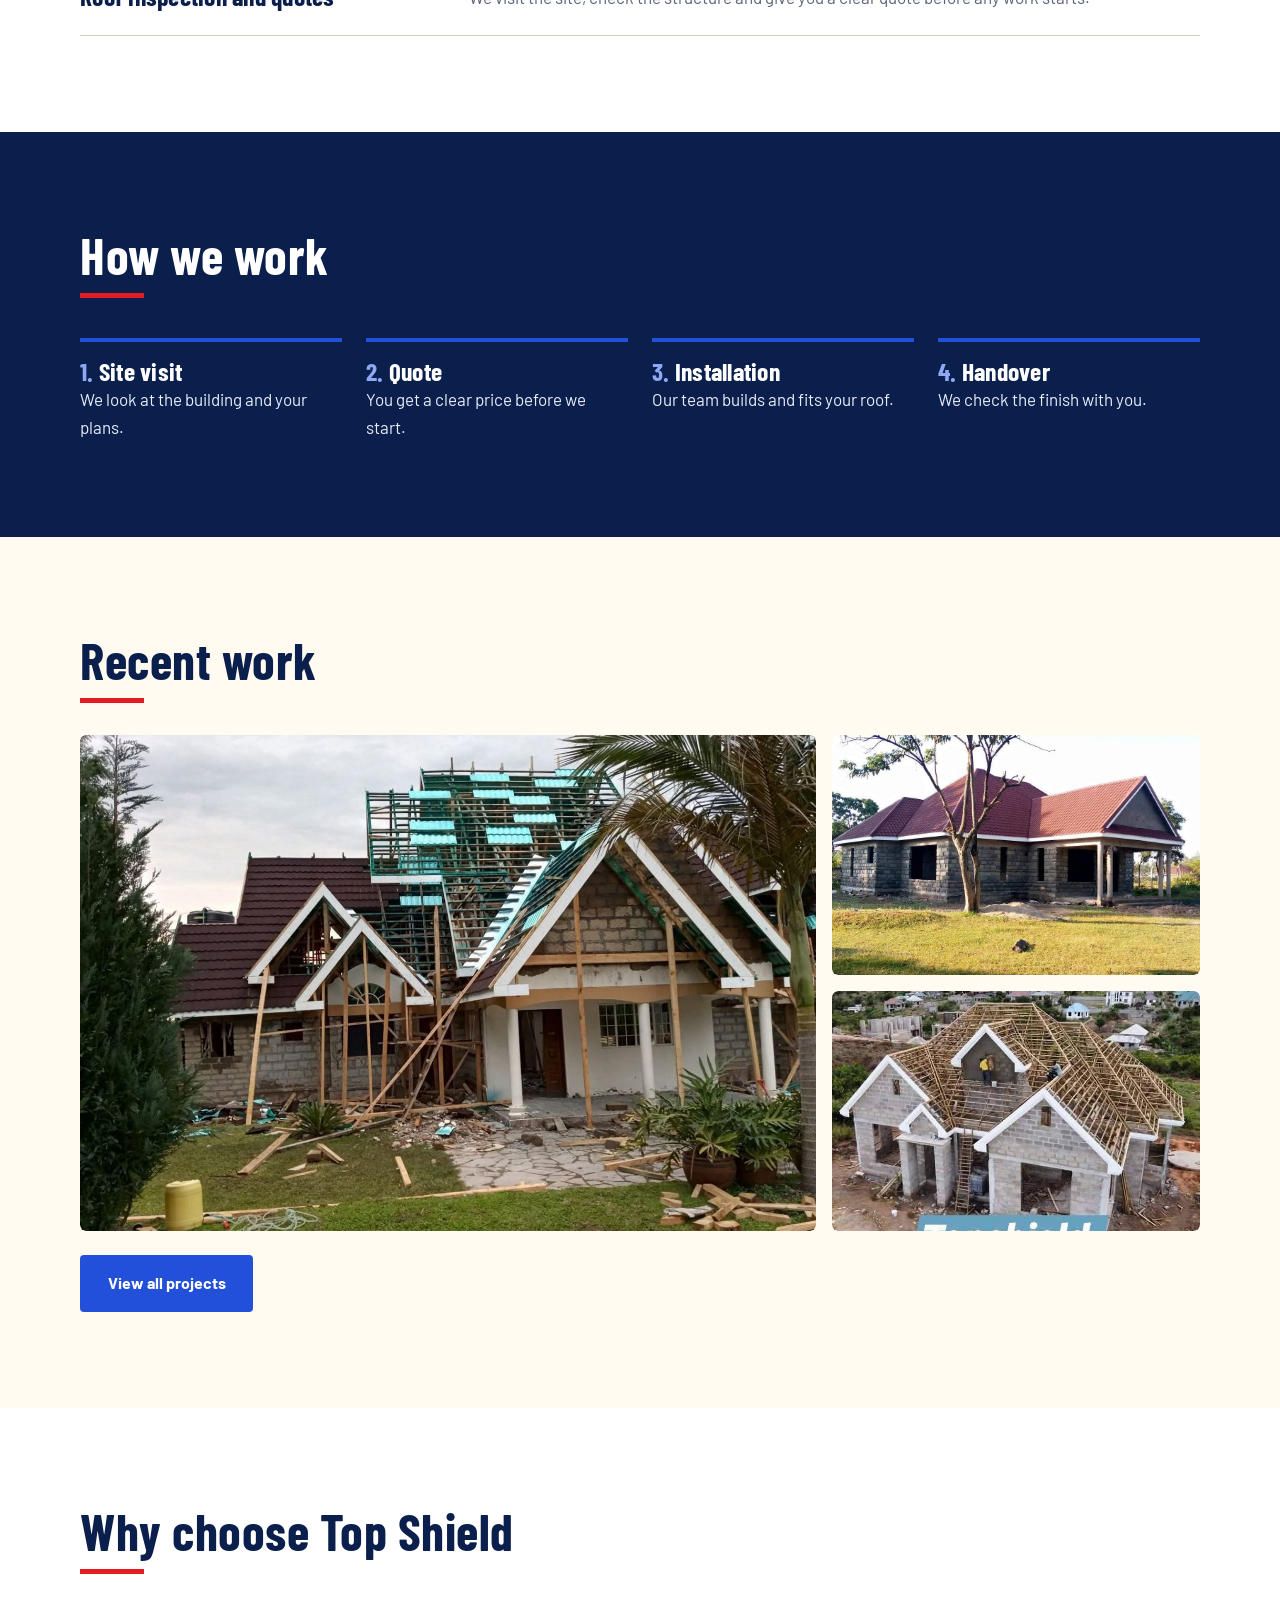
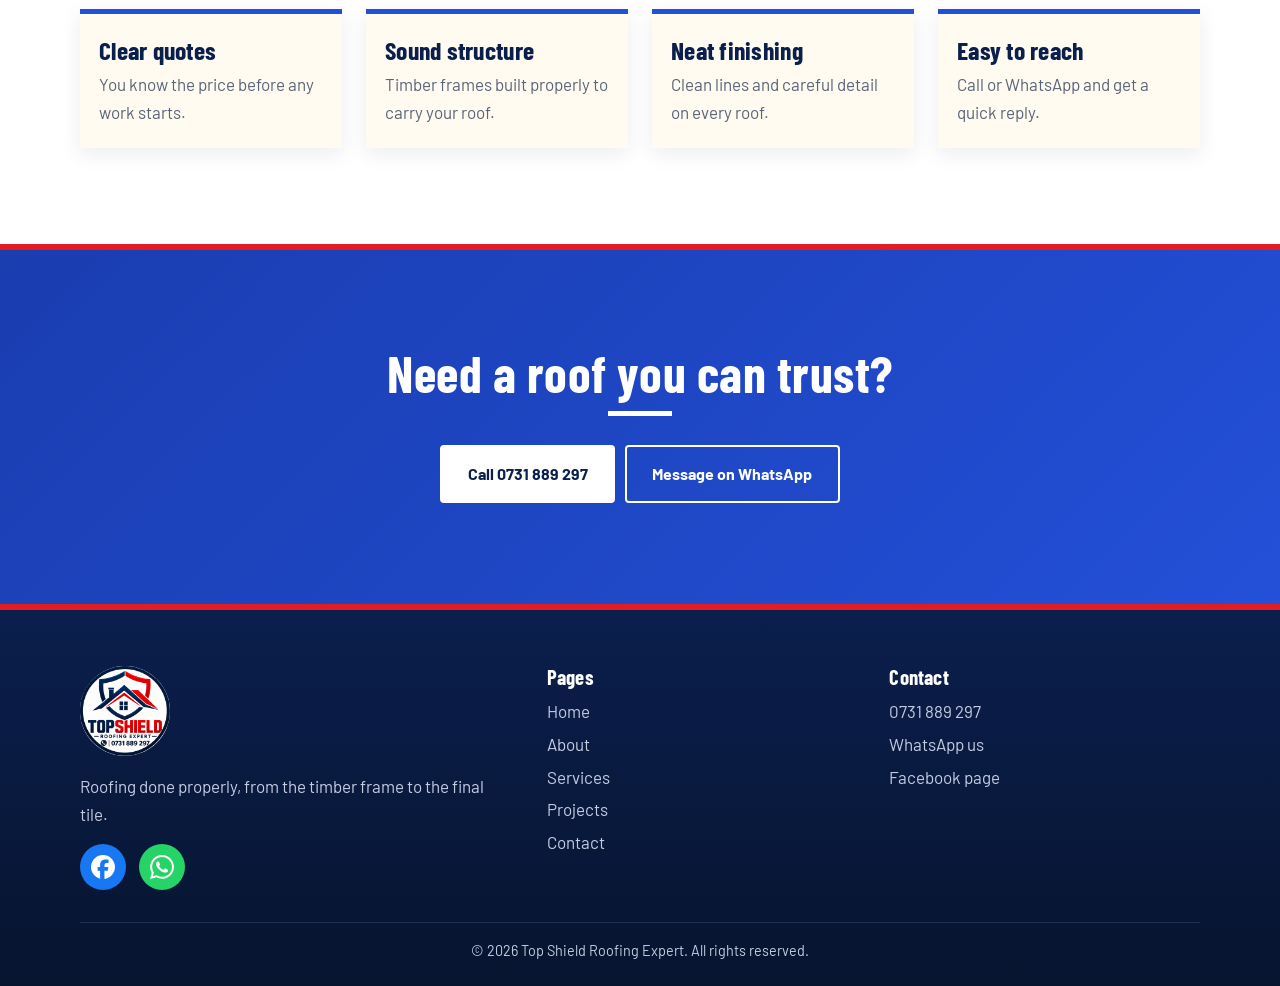
==== commit bea2c598: "Add files via upload" ====
--- a/index.html
+++ b/index.html
@@ -1,6 +1,7 @@
 <!DOCTYPE html><html lang="en"><head><meta charset="utf-8"><meta name="viewport" content="width=device-width,initial-scale=1">
 <title>Home | Top Shield Roofing Expert</title><meta name="description" content="Top Shield Roofing Expert: roof installation, re-roofing and repairs. Call or WhatsApp 0731 889 297.">
-<link rel="icon" href="images/favicon.png"><link rel="preconnect" href="https://fonts.googleapis.com"><link rel="preconnect" href="https://fonts.gstatic.com" crossorigin>
+<link rel="canonical" href="https://topshieldroofingexpert.co.ke/"><link rel="icon" href="images/favicon.png" sizes="48x48"><link rel="icon" href="images/favicon-192.png" sizes="192x192" type="image/png"><link rel="apple-touch-icon" href="images/favicon-192.png">
+<meta property="og:type" content="website"><meta property="og:site_name" content="Top Shield Roofing Expert"><meta property="og:title" content="Home | Top Shield Roofing Expert"><meta property="og:description" content="Roof installation, re-roofing and repairs. Call or WhatsApp 0731 889 297."><meta property="og:url" content="https://topshieldroofingexpert.co.ke/"><meta property="og:image" content="https://topshieldroofingexpert.co.ke/images/og-image.jpg"><meta property="og:image:width" content="1200"><meta property="og:image:height" content="630"><meta name="twitter:card" content="summary_large_image"><meta name="twitter:image" content="https://topshieldroofingexpert.co.ke/images/og-image.jpg"><script type="application/ld+json">{"@context":"https://schema.org","@type":"RoofingContractor","name":"Top Shield Roofing Expert","url":"https://topshieldroofingexpert.co.ke/","logo":"https://topshieldroofingexpert.co.ke/images/logo-round.png","image":"https://topshieldroofingexpert.co.ke/images/og-image.jpg","telephone":"+254731889297","sameAs":["https://www.facebook.com/profile.php?id=100088681273731"]}</script><link rel="preconnect" href="https://fonts.googleapis.com"><link rel="preconnect" href="https://fonts.gstatic.com" crossorigin>
 <link href="https://fonts.googleapis.com/css2?family=Barlow:wght@400;600&family=Barlow+Condensed:wght@700;800&display=swap" rel="stylesheet"><link rel="stylesheet" href="css/style.css"></head><body>
 <header><div class="wrap nav"><a href="index.html"><img src="images/logo.png" alt="Top Shield Roofing Expert"></a>
 <button class="menu" aria-label="Menu" aria-expanded="false"><span></span><span></span><span></span></button><nav><ul><li><a href="index.html" class=on>Home</a></li><li><a href="about.html">About</a></li><li><a href="services.html">Services</a></li><li><a href="projects.html">Projects</a></li><li><a href="contact.html">Contact</a></li></ul></nav></div></header>
--- a/css/style.css
+++ b/css/style.css
@@ -58,3 +58,34 @@
 @media(max-width:820px){.menu{display:block}nav{position:absolute;top:68px;left:0;right:0;background:var(--cream);max-height:0;overflow:hidden;transition:max-height .4s}nav.o{max-height:340px;border-bottom:1px solid #e3dcc8}nav ul{flex-direction:column;gap:0;padding:1rem 4%}nav a{display:block;padding:.7rem 0}
 .split,.cinfo,.fg,.row{grid-template-columns:1fr}.steps{grid-template-columns:1fr 1fr}.feat{grid-template-columns:1fr;grid-template-rows:none}.feat a:first-child{grid-row:auto}.feat img{height:230px}.split img{box-shadow:8px 8px 0 var(--royal)}}
 @media(prefers-reduced-motion:reduce){*{animation:none!important;transition:none!important}.js .rv{opacity:1;transform:none}}
+:root{--cream:#FFFBF1;--sand:#F5EEDB}
+body{min-height:100vh;display:flex;flex-direction:column}footer{margin-top:auto;border-top:6px solid var(--red)}
+.alt{background:#fff}
+h2:after{content:"";display:block;width:64px;height:5px;background:var(--red);margin-top:.7rem}
+.band h2:after{margin-left:auto;margin-right:auto;background:#fff}.dark h2:after{background:var(--red)}
+.btn.red{background:var(--red);border-color:var(--red)}.btn.red:hover{background:#b3121a;border-color:#b3121a;box-shadow:0 10px 22px rgba(227,27,35,.4)}
+.hero{min-height:0;padding:3.2rem 0 3.6rem;background:var(--navy);overflow:hidden}
+.hero:before{content:"";position:absolute;inset:0;z-index:1;background:linear-gradient(100deg,rgba(11,31,77,.88),rgba(35,80,216,.38))}
+.hero .slides{position:absolute;inset:0}.slides div{position:absolute;inset:0;background-size:cover;background-position:center;opacity:0;transition:opacity 1.6s ease,transform 7s ease;transform:scale(1.06)}
+.slides div.on{opacity:1;transform:scale(1)}
+.hc{position:relative;z-index:2}.hero:after{z-index:3}
+.hlogo{width:clamp(110px,28vw,150px);height:auto;background:#fff;border-radius:50%;padding:4px;margin-bottom:1.2rem;box-shadow:0 10px 30px rgba(0,0,0,.4),0 0 0 5px rgba(255,255,255,.25);animation:up 1s both}
+.hero h1{font-size:clamp(2.1rem,7vw,3.8rem);max-width:17ch}.hero p{font-size:1.1rem;margin:1rem 0 1.5rem}
+.ph{display:flex;align-items:center;justify-content:space-between;gap:1.5rem}.ph img{width:clamp(80px,20vw,130px);height:auto;background:#fff;border-radius:50%;padding:3px;box-shadow:0 0 0 4px rgba(255,255,255,.2)}
+.page-head{border-bottom:8px solid var(--red)}
+.why{display:grid;grid-template-columns:repeat(4,1fr);gap:1.5rem;margin-top:2.2rem}
+.why div{background:var(--cream);border-top:5px solid var(--royal);padding:1.4rem 1.2rem;box-shadow:0 6px 20px rgba(11,31,77,.08);transition:transform .3s,border-color .3s}
+.why div:hover{transform:translateY(-6px);border-color:var(--red)}.why p{color:var(--mute);margin-top:.4rem}
+.band{background:linear-gradient(135deg,#1A3DB0,#2350D8);border-top:6px solid var(--red)}
+footer{background:linear-gradient(180deg,#0B1F4D,#07142f)}
+.grid{display:grid;columns:auto;grid-template-columns:repeat(auto-fill,minmax(280px,1fr));gap:1rem}
+.grid a{margin:0;aspect-ratio:4/3;break-inside:auto}.grid img{height:100%;object-fit:cover}
+.float{width:84px;height:84px;right:14px;bottom:14px}.float svg{width:50px;height:50px}.float span{right:96px}
+@media(max-width:820px){.why{grid-template-columns:1fr 1fr}.ph img{width:76px}}
+@media(max-width:600px){.grid{grid-template-columns:1fr 1fr;gap:.6rem}.why{grid-template-columns:1fr}}
+.ld{position:fixed;inset:0;z-index:200;background:radial-gradient(circle at 50% 40%,#FFFBF1,#F5EEDB);display:grid;place-items:center;opacity:0;visibility:hidden;transition:opacity .35s,visibility .35s}
+.ld.on{opacity:1;visibility:visible}
+.ld div{position:relative;width:150px;height:150px;display:grid;place-items:center}
+.ld img{width:110px;height:110px;border-radius:50%;animation:lp 1.2s ease-in-out infinite}
+.ld div:before{content:"";position:absolute;inset:0;border-radius:50%;border:5px solid #dfe5f7;border-top-color:var(--royal);border-right-color:var(--red);animation:ls .9s linear infinite}
+@keyframes ls{to{transform:rotate(360deg)}}@keyframes lp{50%{transform:scale(1.08)}}
